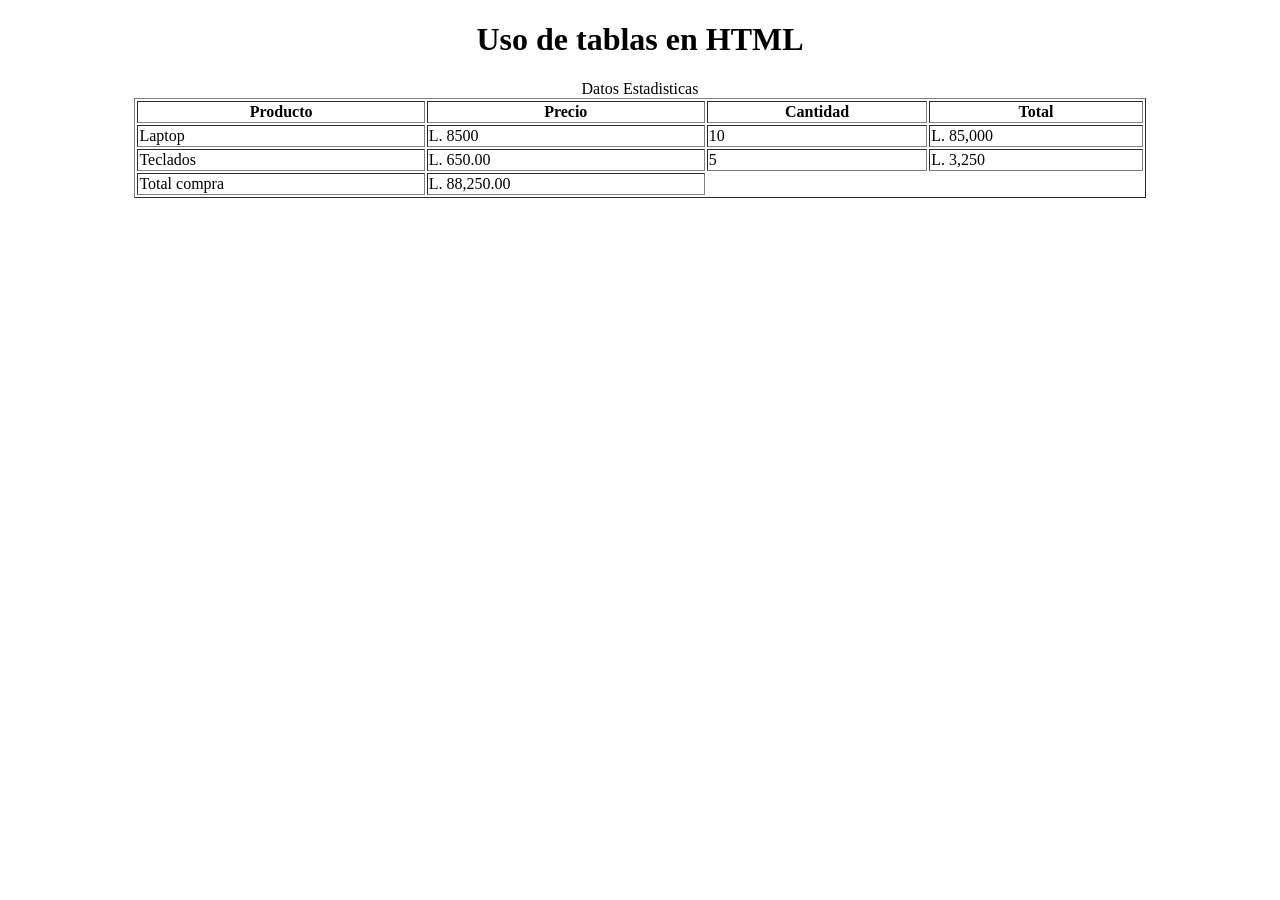
==== index.html @ b89327d1 "Add files via upload" ====
<!DOCTYPE html>
<html lang="en">
<head>
    <meta charset="UTF-8">
    <meta name="viewport" content="width=device-width, initial-scale=1.0">
    <title>Document</title>
</head>
<body>

    <center><h1>Uso de tablas en HTML</h1></center>
    <table border="1" align="center" width="80%" bgcolor   >
        
        

        <caption>Datos Estadisticas</caption>

        <tr>
            <th>Producto</th>
            <th>Precio</th>
            <th>Cantidad</th>
            <th>Total</th>
        </tr>
        <tr>
            <td>Laptop</td>
            <td>L. 8500</td>
            <td>10</td>
            <td>L. 85,000</td>
        </tr>
        <tr>
            <td>Teclados</td>
            <td>L. 650.00</td>
            <td>5</td>
            <td>L. 3,250</td>
        </tr>
        <tr>
            <td>Total compra</td>
            <td>L. 88,250.00</td>
        </tr>
    </table>
    
</body>
</html>
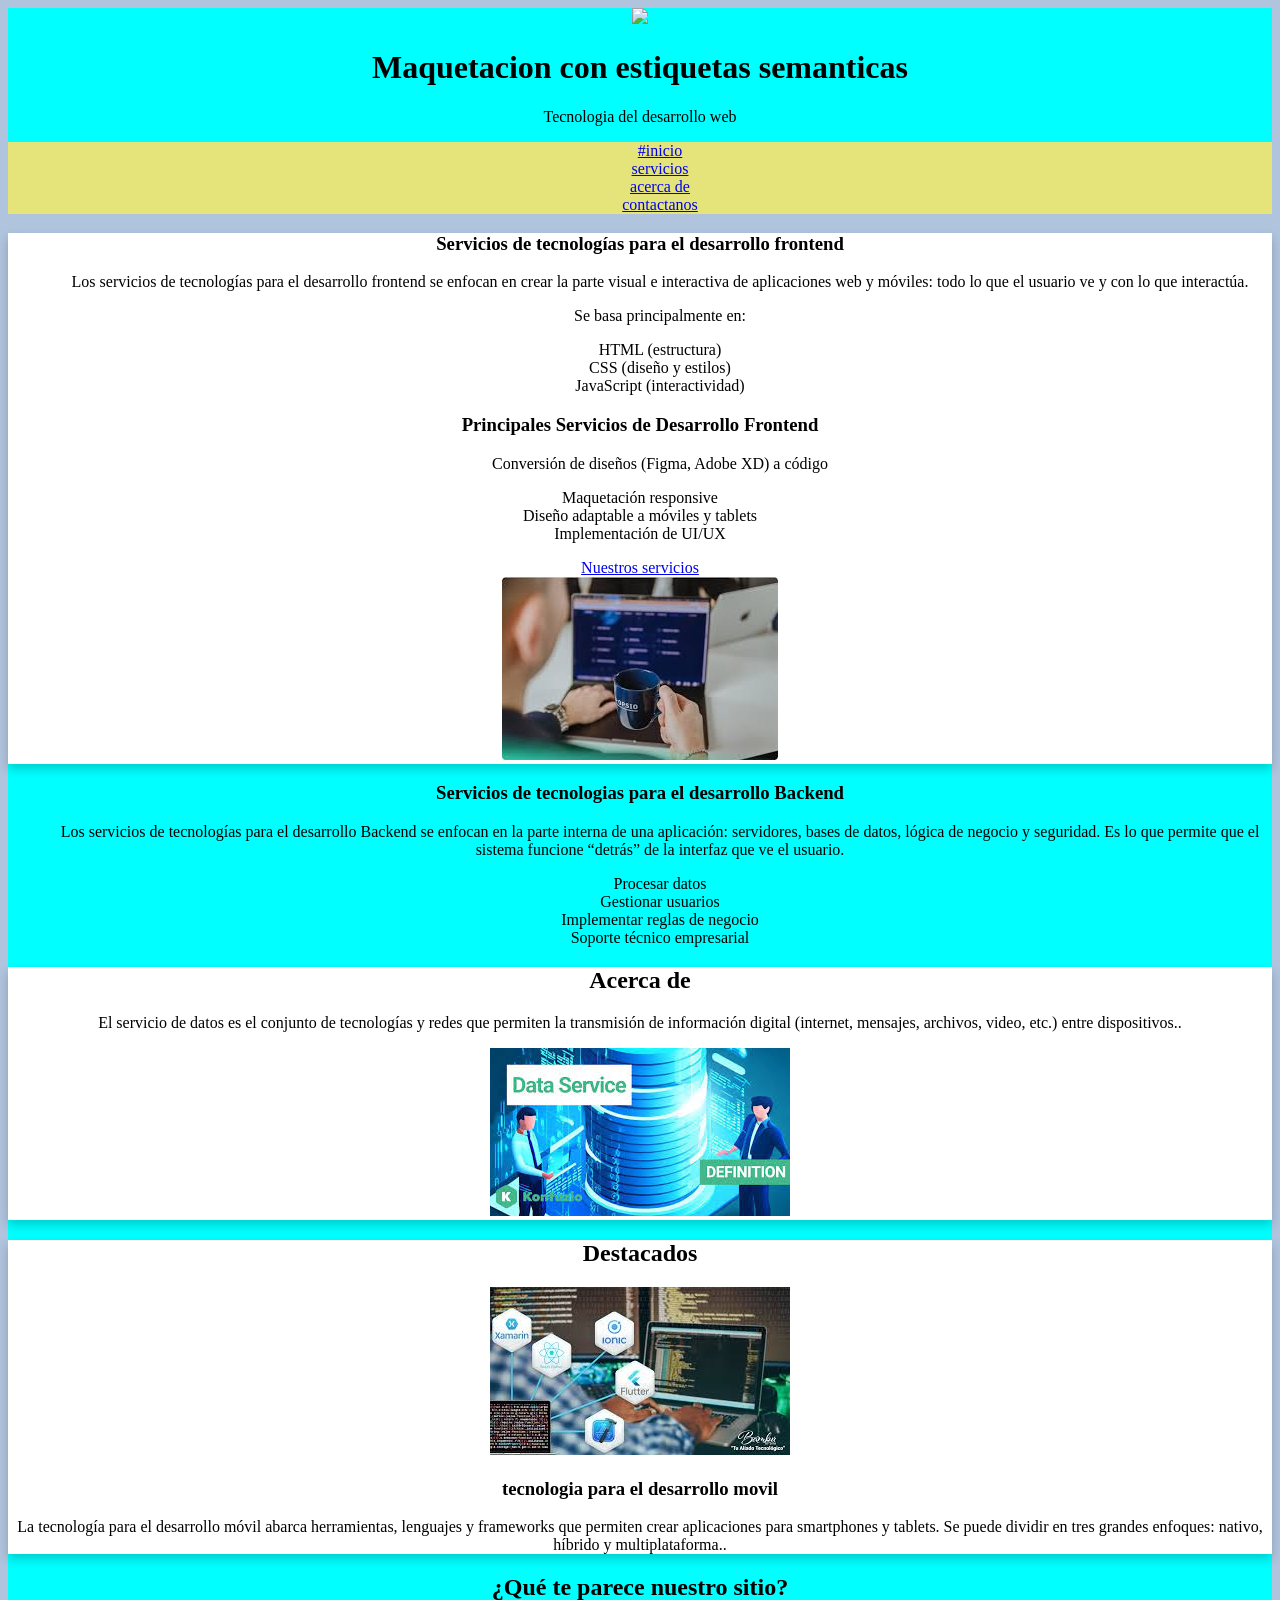
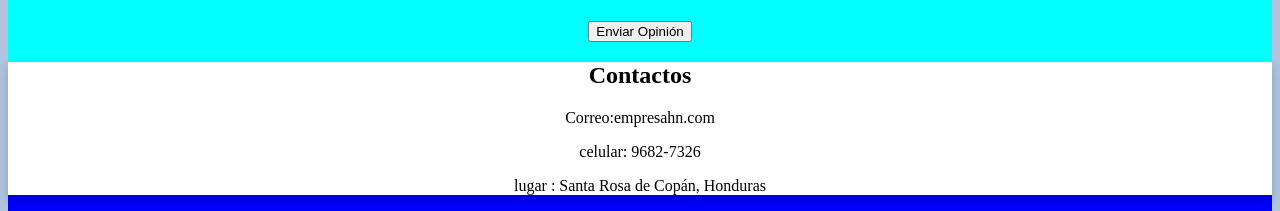
==== commit 6f5e3f02: "Add files via upload" ====
--- a/index.html
+++ b/index.html
@@ -3,40 +3,139 @@
 <head>
     <meta charset="UTF-8">
     <meta name="viewport" content="width=device-width, initial-scale=1.0">
-    <title>Document</title>
+    <meta name="description" content="uso de etiquetas semanticas">
+    <meta name="author" content="Isaac velis">
+    <title>Maquetacion con etiquetas semanticas</title>
+    <link rel="stylesheet" href="estilos.css">
+    <link rel="shortcut icon" href="" type="image/x-icon">
+
+    <style>
+
+    </style>
+
 </head>
+
 <body>
+    <div class="container">
 
-    <center><h1>Uso de tablas en HTML</h1></center>
-    <table border="1" align="center" width="80%" bgcolor   >
-        
-        
+    <header>
+        <img src="c:\Users\DELL\Pictures\Captura de pantalla 2026-02-17 224952 croquis.png" width="200px">
+        <h1>Maquetacion con estiquetas semanticas</h1>
+        <p>Tecnologia del desarrollo web</p>
+        <nav>
+            <ul>
+                <li><a href="#inicio">#inicio</a></li>
+                <li><a href="#servicios">servicios</a></li>
+                <li><a href="#acerca de">acerca de </a></li>
+                <li><a href="#contactanos">contactanos</a></li>
+            </ul>
+        </nav>
+    </header>
+    <main>
+        <section>
+            
+                <article>
+                <h1>Servicios de tecnologías para el desarrollo frontend </h1>
+                <ul>
+                <li><p>Los servicios de tecnologías para el desarrollo frontend se enfocan en crear la parte visual e interactiva de aplicaciones web y móviles: todo lo que el usuario ve y con lo que interactúa.</p></li>
+                <li><p>Se basa principalmente en:</li>
 
-        <caption>Datos Estadisticas</caption>
+                 <li>HTML (estructura)</li>
 
-        <tr>
-            <th>Producto</th>
-            <th>Precio</th>
-            <th>Cantidad</th>
-            <th>Total</th>
-        </tr>
-        <tr>
-            <td>Laptop</td>
-            <td>L. 8500</td>
-            <td>10</td>
-            <td>L. 85,000</td>
-        </tr>
-        <tr>
-            <td>Teclados</td>
-            <td>L. 650.00</td>
-            <td>5</td>
-            <td>L. 3,250</td>
-        </tr>
-        <tr>
-            <td>Total compra</td>
-            <td>L. 88,250.00</td>
-        </tr>
-    </table>
+                 <li>CSS (diseño y estilos)</li>
+
+                <li>JavaScript (interactividad)</p></li>
+                </ul>
+
+                <h3>Principales Servicios de Desarrollo Frontend</h3>
+                <ul>
+                <li><p>Conversión de diseños (Figma, Adobe XD) a código</ul>
+
+                 <li>Maquetación responsive</li>
+
+                 <li>Diseño adaptable a móviles y tablets</li>
+
+                 <li> Implementación de UI/UX</p></li>
+                 </ul>
+                <a href="#servicios" class="btn">Nuestros servicios</a>
+                <div class="img-servicio">
+         <img src="[data-uri]" alt="Servicios tecnológicos">
+        </div>
+                
+            </article>
+        </section>
+
+        <section>
+ 
+
+        <div class="info-servicio">
+        <h3>Servicios de tecnologias para el desarrollo Backend</h3>
+        <ul>
+            <p>Los servicios de tecnologías para el desarrollo Backend se enfocan en la parte interna de una aplicación: servidores, bases de datos, lógica de negocio y seguridad. Es lo que permite que el sistema funcione “detrás” de la interfaz que ve el usuario.</p>
+            <li>Procesar datos</li>
+            <li>Gestionar usuarios</li>
+            <li>Implementar reglas de negocio</li>
+            <li>Soporte técnico empresarial</li>
+        </ul>
+    </div>
+
+    </article>
+         </section>
+         <section>
+            <article><h2 id="acerca">Acerca de </h2>
+            <p>El servicio de datos es el conjunto de tecnologías y redes que permiten la transmisión de información digital (internet, mensajes, archivos, video, etc.) entre dispositivos..</p>
+            <img src="[data-uri]" alt="">
+        </article>
+        </section>
+
+        <section>
+       <aside id="destacados">
+
+    <h2>Destacados</h2>
+
+    <div class="destacado-flex">
+
+        <div class="img-destacado">
+            <img src="[data-uri] alt="Proyecto destacado">
+        </div>
+
+        <div class="info-destacado">
+            <h3>tecnologia para el desarrollo movil</h3>
+            <p>La tecnología para el desarrollo móvil abarca herramientas, lenguajes y frameworks que permiten crear aplicaciones para smartphones y tablets. Se puede dividir en tres grandes enfoques: nativo, híbrido y multiplataforma..</p>
+      
+        </div>
+
+    </div>
+
+</aside>
+        </section>
+
+    <section>
     
+   
+    
+
+    <section id="encuesta">
+    <h2>¿Qué te parece nuestro sitio?</h2>
+
+    
+    <button type="submit">Enviar Opinión</button>
+     </form>
+    </section>
+
+
+        <section>
+            <article><h2 id="contactos">Contactos</h2>
+            <p>Correo:empresahn.com</p>
+            <p>celular: 9682-7326</p>
+            <p>lugar : Santa Rosa de Copán, Honduras</p>
+            </article>
+            
+        </section>
+    </main>
+    
+
+    </div>
 </body>
+
 </html>
--- a/estilos.css
+++ b/estilos.css
@@ -0,0 +1,56 @@
+html{
+    scroll-behavior: smooth;
+}
+
+
+
+body{
+    background-color:lightsteelblue ;
+    font-family: 'Times New Roman', Times, serif;
+    box-shadow: 0.0 20px blue;
+
+}
+.container{
+    margin: auto;
+}
+header{
+    text-align: center;
+    border: none;
+    background-color: aqua;
+}
+nav{
+    background-color: rgb(228, 228, 122);
+}
+main{
+    text-align: center;
+    font-size: auto;
+    background-color: aqua;
+    height: auto;
+}
+footer{
+    background-color:red;
+    height: auto;
+    text-align: center;
+    padding-top: 20px;
+}
+img{
+    text-align: center;
+}
+li{
+    list-style: none;
+}
+article,aside{
+    height: 100vh;
+}
+
+article,aside{
+
+
+    background-color: white;
+   
+    border-radius: auto;
+    margin-bottom: auto;
+    box-shadow:0px 5px 10px rgba(0,0,0,0.2) ;
+    height: auto;
+    
+}
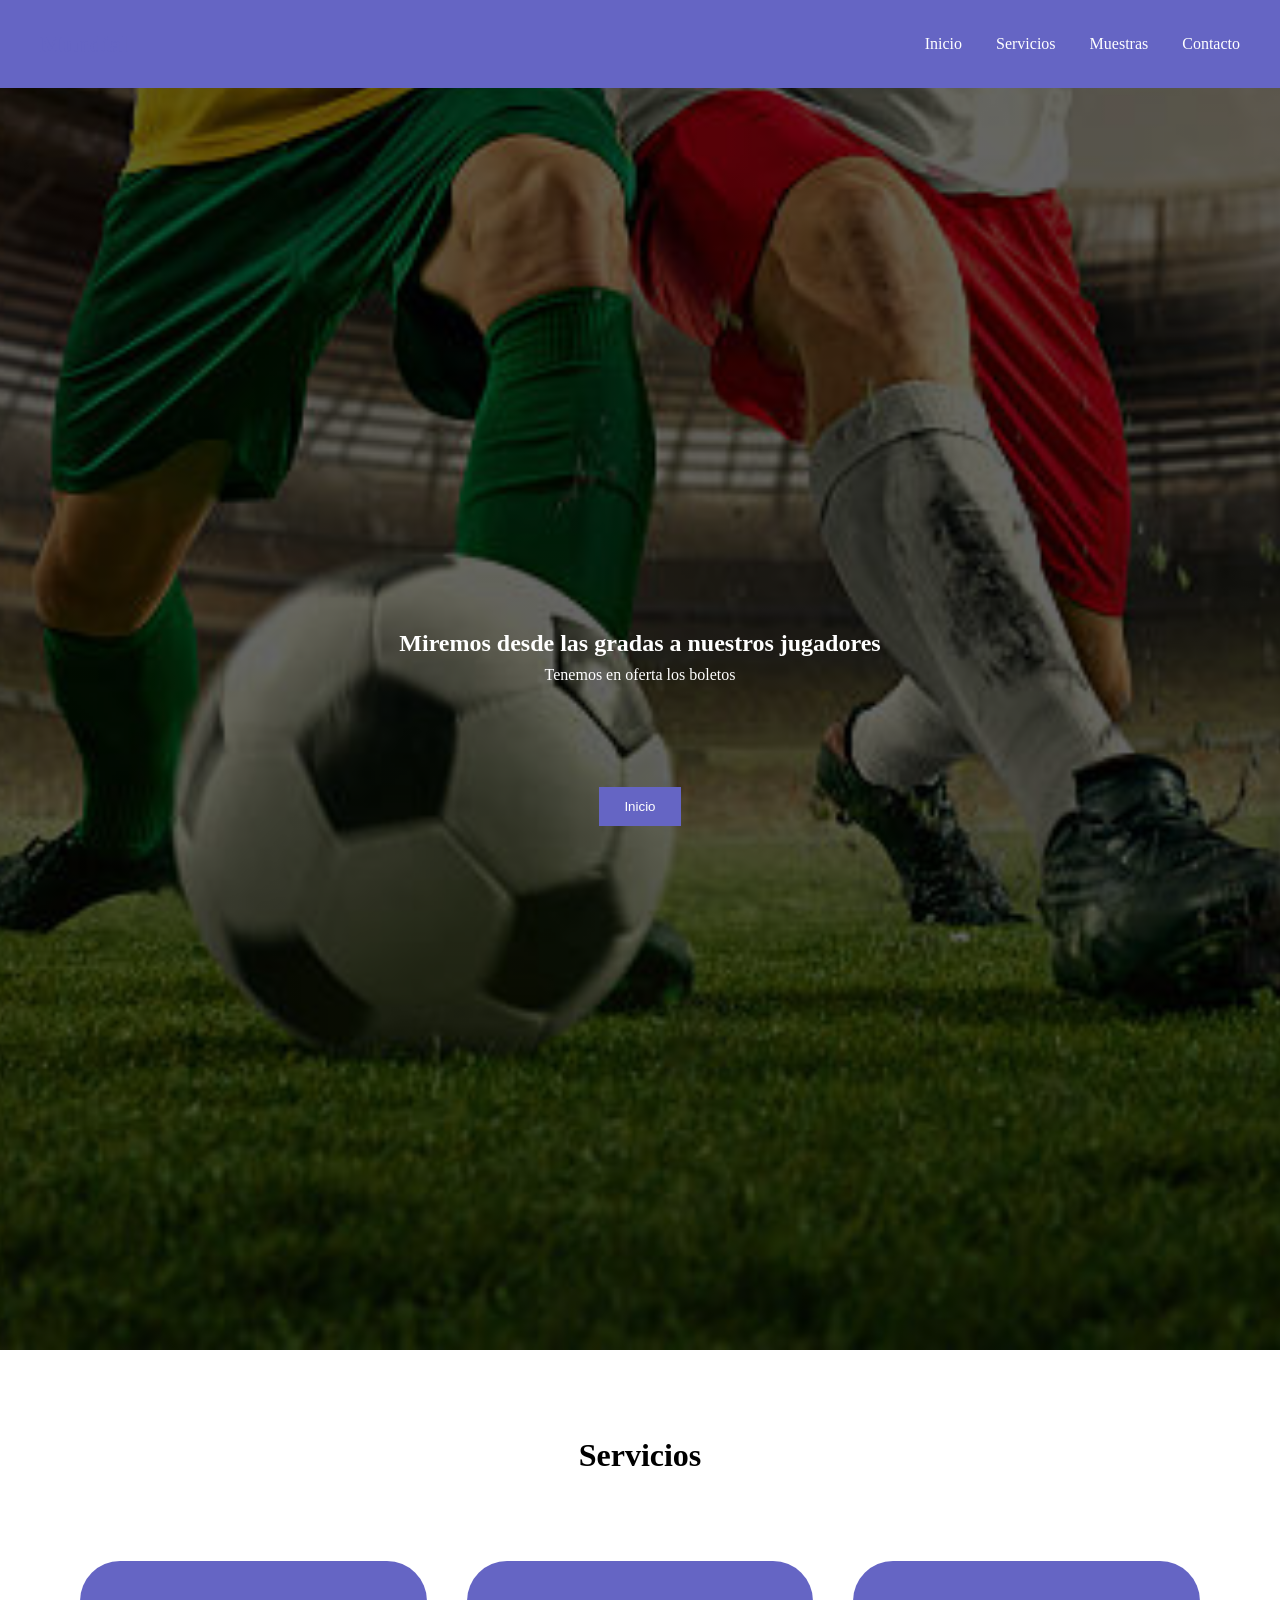
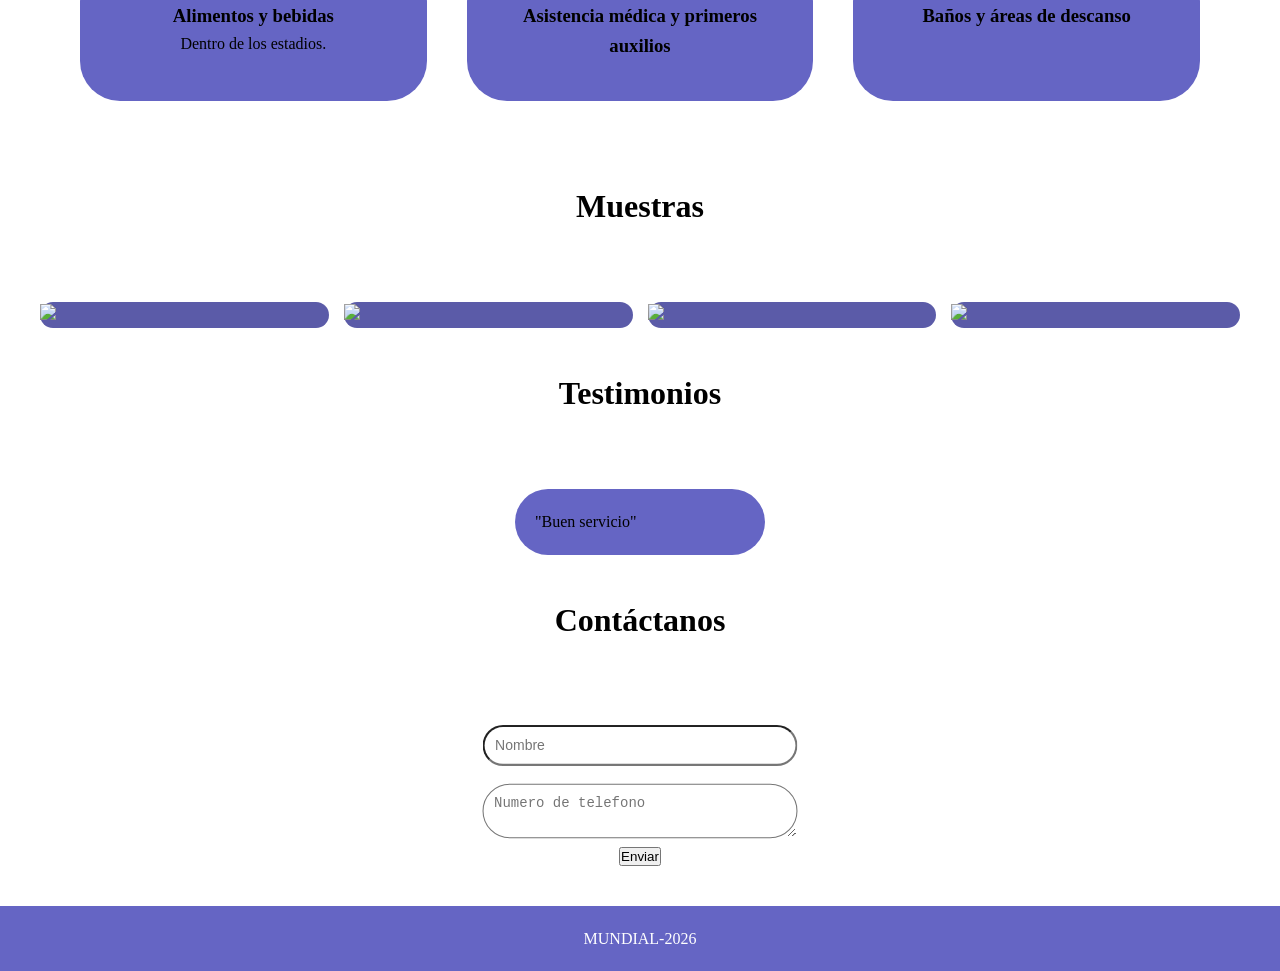
==== commit 48d83d4e: "Add files via upload" ====
--- a/index.html
+++ b/index.html
@@ -1,141 +1,91 @@
 <!DOCTYPE html>
-<html lang="en">
+<html lang="es">
 <head>
-    <meta charset="UTF-8">
-    <meta name="viewport" content="width=device-width, initial-scale=1.0">
-    <meta name="description" content="uso de etiquetas semanticas">
-    <meta name="author" content="Isaac velis">
-    <title>Maquetacion con etiquetas semanticas</title>
-    <link rel="stylesheet" href="estilos.css">
-    <link rel="shortcut icon" href="" type="image/x-icon">
-
-    <style>
-
-    </style>
-
+<meta charset="UTF-8">
+<meta name="viewport" content="width=device-width, initial-scale=1.0">
+<title>Agencia de boletos al mundial</title>
+<link rel="stylesheet" href="estilos.css">
 </head>
 
 <body>
-    <div class="container">
 
-    <header>
-        <img src="c:\Users\DELL\Pictures\Captura de pantalla 2026-02-17 224952 croquis.png" width="200px">
-        <h1>Maquetacion con estiquetas semanticas</h1>
-        <p>Tecnologia del desarrollo web</p>
-        <nav>
-            <ul>
-                <li><a href="#inicio">#inicio</a></li>
-                <li><a href="#servicios">servicios</a></li>
-                <li><a href="#acerca de">acerca de </a></li>
-                <li><a href="#contactanos">contactanos</a></li>
-            </ul>
-        </nav>
-    </header>
-    <main>
-        <section>
-            
-                <article>
-                <h1>Servicios de tecnologías para el desarrollo frontend </h1>
-                <ul>
-                <li><p>Los servicios de tecnologías para el desarrollo frontend se enfocan en crear la parte visual e interactiva de aplicaciones web y móviles: todo lo que el usuario ve y con lo que interactúa.</p></li>
-                <li><p>Se basa principalmente en:</li>
+<header class="header">
+    <div class="logo"><h2>Mundial</h2></div>
+    <nav class="nav">
+        <a href="#">Inicio</a>
+        <a href="#servicios">Servicios</a>
+        <a href="#Muestras">Muestras</a>
+        <a href="#contacto">Contacto</a>
+    </nav>
+</header>
 
-                 <li>HTML (estructura)</li>
+<section class="hero">
+    <div class="hero-content">
+        <h1>Miremos desde las gradas a nuestros jugadores</h1>
+        <p>Tenemos en oferta los boletos</p>
+        <button>Inicio</button>
+    </div>
+</section>
 
-                 <li>CSS (diseño y estilos)</li>
+<section class="servicios" id="servicios">
+    <h2>Servicios</h2>
 
-                <li>JavaScript (interactividad)</p></li>
-                </ul>
+    <div class="grid-servicios">
 
-                <h3>Principales Servicios de Desarrollo Frontend</h3>
-                <ul>
-                <li><p>Conversión de diseños (Figma, Adobe XD) a código</ul>
-
-                 <li>Maquetación responsive</li>
-
-                 <li>Diseño adaptable a móviles y tablets</li>
-
-                 <li> Implementación de UI/UX</p></li>
-                 </ul>
-                <a href="#servicios" class="btn">Nuestros servicios</a>
-                <div class="img-servicio">
-         <img src="[data-uri]" alt="Servicios tecnológicos">
-        </div>
-                
-            </article>
-        </section>
-
-        <section>
- 
-
-        <div class="info-servicio">
-        <h3>Servicios de tecnologias para el desarrollo Backend</h3>
-        <ul>
-            <p>Los servicios de tecnologías para el desarrollo Backend se enfocan en la parte interna de una aplicación: servidores, bases de datos, lógica de negocio y seguridad. Es lo que permite que el sistema funcione “detrás” de la interfaz que ve el usuario.</p>
-            <li>Procesar datos</li>
-            <li>Gestionar usuarios</li>
-            <li>Implementar reglas de negocio</li>
-            <li>Soporte técnico empresarial</li>
-        </ul>
-    </div>
-
-    </article>
-         </section>
-         <section>
-            <article><h2 id="acerca">Acerca de </h2>
-            <p>El servicio de datos es el conjunto de tecnologías y redes que permiten la transmisión de información digital (internet, mensajes, archivos, video, etc.) entre dispositivos..</p>
-            <img src="[data-uri]" alt="">
-        </article>
-        </section>
-
-        <section>
-       <aside id="destacados">
-
-    <h2>Destacados</h2>
-
-    <div class="destacado-flex">
-
-        <div class="img-destacado">
-            <img src="[data-uri] alt="Proyecto destacado">
+        <div class="card">
+            <h3>Alimentos y bebidas</h3>
+            <p>Dentro de los estadios.</p>
         </div>
 
-        <div class="info-destacado">
-            <h3>tecnologia para el desarrollo movil</h3>
-            <p>La tecnología para el desarrollo móvil abarca herramientas, lenguajes y frameworks que permiten crear aplicaciones para smartphones y tablets. Se puede dividir en tres grandes enfoques: nativo, híbrido y multiplataforma..</p>
-      
+        <div class="card">
+            <h3>Asistencia médica y primeros auxilios</h3>
+           
+        </div>
+
+        <div class="card">
+            <h3>Baños y áreas de descanso</h3>
+          
         </div>
 
     </div>
+</section>
 
-</aside>
-        </section>
+<section class="Muestras" id="Muestras">
+    <h2>Muestras</h2>
 
-    <section>
-    
-   
-    
+    <div class="grid-Muestras">
+        <div class="box"><img src="https://media.istockphoto.com/id/1341285864/es/foto/bal%C3%B3n-de-f%C3%BAtbol-con-banderas-de-pa%C3%ADses-del-mundo-en-la-red-de-porter%C3%ADa-del-estadio-de-f%C3%BAtbol.jpg?s=612x612&w=0&k=20&c=7QGqcehN8BqXN_ybtyYrckcs7lA2qdGT0Kmww66iCU4=" width="282 px"></div>
+        <div class="box"><img src="https://a.espncdn.com/photo/2018/0601/opener_16x9-1.jpg" width="283px"></div>
+        <div class="box"><img src="https://cdn.aarp.net/content/dam/aarp/entertainment/television/2017/07/1140-world-cup-trophy-ball-trivia-esp.jpg" width="283px"></div>
+        <div class="box"><img src="https://media.cnn.com/api/v1/images/stellar/prod/gettyimages-2250192153.jpg?q=w_1110,c_fill" width="283 px"></div>
+    </div>
+</section>
 
-    <section id="encuesta">
-    <h2>¿Qué te parece nuestro sitio?</h2>
+<section class="testimonios">
+    <h2>Testimonios</h2>
 
-    
-    <button type="submit">Enviar Opinión</button>
-     </form>
-    </section>
+    <div class="flex-testimonios">
+        <div class="testimonio">
+            <p>"Buen servicio"</p>
+        </div>
+       
+    </div>
+</section>
 
+<section class="contacto" id="contacto">
+    <h2>Contáctanos</h2>
 
-        <section>
-            <article><h2 id="contactos">Contactos</h2>
-            <p>Correo:empresahn.com</p>
-            <p>celular: 9682-7326</p>
-            <p>lugar : Santa Rosa de Copán, Honduras</p>
-            </article>
-            
-        </section>
-    </main>
-    
+    <form>
+        <input type="text" placeholder="Nombre">
+        
+        <textarea placeholder="Numero de telefono"></textarea>
+        <button>Enviar</button>
+    </form>
+</section>
 
-    </div>
+<footer>
+    <p>MUNDIAL-2026</p>
+</footer>
+
 </body>
-
 </html>
--- a/estilos.css
+++ b/estilos.css
@@ -1,56 +1,165 @@
-html{
-    scroll-behavior: smooth;
+*{
+margin:0;
+padding:0;
+box-sizing:border-box;
+}
+section h2 {
+    text-align: center;      
+    margin-bottom: 30px;     
+    font-size: 2em;
+}  
+
+body{
+font-family: Georgia, 'Times New Roman', Times, serif;
+line-height:1.6;
 }
 
-
-
-body{
-    background-color:lightsteelblue ;
-    font-family: 'Times New Roman', Times, serif;
-    box-shadow: 0.0 20px blue;
+.header{
+position:fixed;
+width:100%;
+top:0;
+display:flex;
+justify-content:space-between;
+align-items:center;
+background:rgb(101, 101, 196);
+color:rgb(101, 101, 196);
+padding:25px 40px;
+z-index:1000;
 
 }
-.container{
-    margin: auto;
-}
-header{
-    text-align: center;
-    border: none;
-    background-color: aqua;
-}
-nav{
-    background-color: rgb(228, 228, 122);
-}
-main{
-    text-align: center;
-    font-size: auto;
-    background-color: aqua;
-    height: auto;
-}
-footer{
-    background-color:red;
-    height: auto;
-    text-align: center;
-    padding-top: 20px;
-}
-img{
-    text-align: center;
-}
-li{
-    list-style: none;
-}
-article,aside{
-    height: 100vh;
+
+.nav a{
+color:white;
+margin-left:30px;
+text-decoration:none;
+transition:0.3s;
 }
 
-article,aside{
+.nav a:hover{
+color:#6a5bb6;
+}
 
+.hero{
+height:150vh;
+display:flex;
+justify-content:center;
+align-items:center;
+background:linear-gradient(rgba(0,0,0,0.6), rgba(0,0,0,0.6)),
+url(mundial.jpg) center/cover;
+color:white;
+text-align:center;
+padding-top:100px;
+}
 
-    background-color: white;
-   
-    border-radius: auto;
-    margin-bottom: auto;
-    box-shadow:0px 5px 10px rgba(0,0,0,0.2) ;
-    height: auto;
-    
+.hero button{
+margin-top:100px;
+padding:12px 25px;
+background-color: rgb(101, 101, 196);
+border:none;
+color:white;
+cursor:pointer;
+transition:0.3s;
+}
+
+.hero button:hover{
+background-color: rgb(101, 101, 196);
+}
+
+.servicios{
+padding:80px 80px;
+text-align:center;
+}
+
+.grid-servicios{
+display:grid;
+grid-template-columns:repeat(auto-fit,minmax(300px,1fr));
+gap:40px;
+margin-top:80px;
+}
+
+.card{
+background:rgb(101, 101, 196);
+padding:40px;
+border-radius:40px;
+transition:0.3s;
+text-align: center;
+}
+
+.card:hover{
+transform:translateY(-10px);
+box-shadow:0 10px 20px rgb(101, 101, 196);
+}
+
+.grid-Muestras{
+display:grid;
+grid-template-columns:repeat(auto-fit,minmax(200px,1fr));
+gap:15px;
+padding:40px;
+border-radius: 40px;
+}
+
+.box{
+height:auto;
+background:rgb(91, 91, 168);
+transition:0.3s;
+border-radius: 40px;
+}
+
+.box:hover{
+transform:scale(1.05);
+}
+
+.flex-testimonios{
+display:flex;
+justify-content:center;
+gap:40px;
+padding:40px;
+flex-wrap:wrap;
+}
+
+.testimonio{
+background-color: rgb(101, 101, 196);
+padding:20px;
+width:250px;
+border-radius: 40px;
+
+}
+
+form{
+display:flex;
+flex-direction:column;
+align-items:center;
+padding:40px;
+}
+
+input,textarea{
+width:300px;
+padding:10px;
+margin:10px;
+transform:scale(1.05);
+border-radius: 40px;
+}
+
+footer{
+background:rgb(101, 101, 196);
+color:white;
+text-align:center;
+padding:20px;
+
+}
+
+@media(max-width:768px){
+
+.nav{
+display:none;
+}
+
+.header{
+flex-direction:column;
+}
+
+.hero h1{
+font-size:24px;
+}
+
 }
